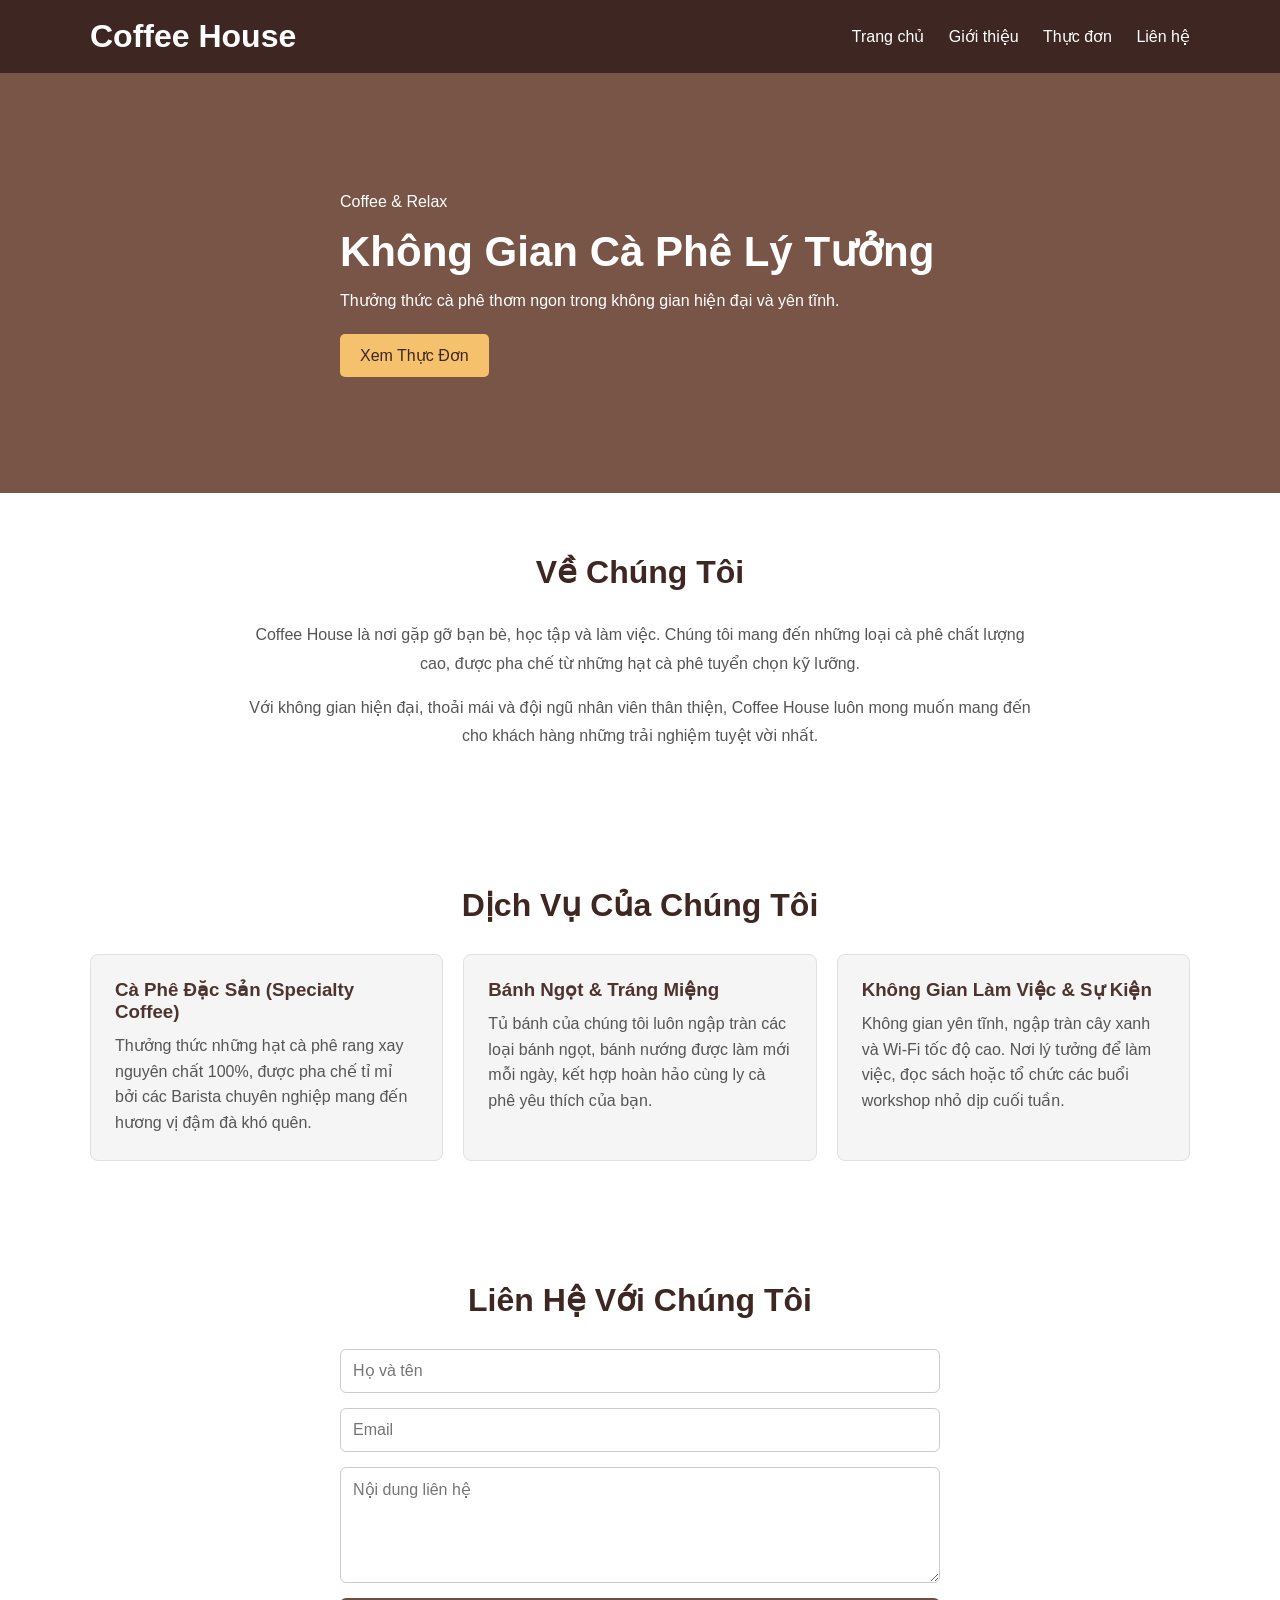
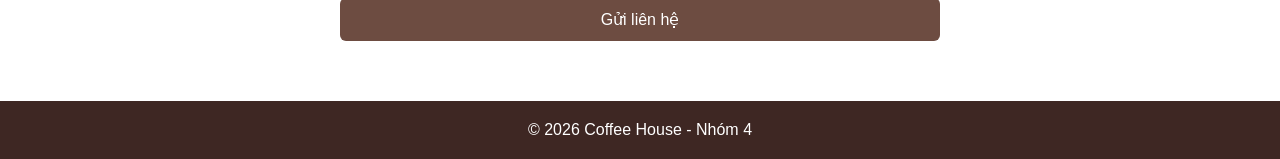
==== index.html @ 2587520f "cập nhật tên file index" ====
<!DOCTYPE html>
<html lang="vi">
<head>
    <meta charset="UTF-8">
    <meta name="viewport" content="width=device-width, initial-scale=1.0">
    <title>Coffee House</title>
    <link rel="stylesheet" href="css/style.css">
</head>
<body>
    <header class="site-header">
        <div class="container header-wrapper">
            <h1 class="logo">Coffee House</h1>
            <nav class="navbar">
                <a href="#home">Trang chủ</a>
                <a href="#about">Giới thiệu</a>
                <a href="#services">Thực đơn</a>
                <a href="#contact">Liên hệ</a>
            </nav>
        </div>
    </header>

    <section id="home" class="hero">
        <div class="container hero-content">
            <p class="hero-label">Coffee & Relax</p>
            <h2>Không Gian Cà Phê Lý Tưởng</h2>
            <p>Thưởng thức cà phê thơm ngon trong không gian hiện đại và yên tĩnh.</p>
            <a href="#services" class="btn-primary">Xem Thực Đơn</a>
        </div>
    </section>

    <section id="about" class="section">
        <div class="container">
            <h2 class="section-title">Về Chúng Tôi</h2>
            <p class="section-text">
                Coffee House là nơi gặp gỡ bạn bè, học tập và làm việc.
                Chúng tôi mang đến những loại cà phê chất lượng cao,
                được pha chế từ những hạt cà phê tuyển chọn kỹ lưỡng.
            </p>
            <p class="section-text">
                Với không gian hiện đại, thoải mái và đội ngũ nhân viên
                thân thiện, Coffee House luôn mong muốn mang đến cho khách hàng
                những trải nghiệm tuyệt vời nhất.
            </p>
        </div>
    </section>

    <section id="services" class="section services-section">
        <div class="container">
            <h2 class="section-title">Dịch Vụ Của Chúng Tôi</h2>
            <div class="card-list">
                <div class="activity-card">
                    <h3>Cà Phê Đặc Sản (Specialty Coffee)</h3>
                    <p>Thưởng thức những hạt cà phê rang xay nguyên chất 100%, được pha chế tỉ mỉ bởi các Barista chuyên nghiệp mang đến hương vị đậm đà khó quên.</p>
                </div>
                <div class="activity-card">
                    <h3>Bánh Ngọt & Tráng Miệng</h3>
                    <p>Tủ bánh của chúng tôi luôn ngập tràn các loại bánh ngọt, bánh nướng được làm mới mỗi ngày, kết hợp hoàn hảo cùng ly cà phê yêu thích của bạn.</p>
                </div>
                <div class="activity-card">
                    <h3>Không Gian Làm Việc & Sự Kiện</h3>
                    <p>Không gian yên tĩnh, ngập tràn cây xanh và Wi-Fi tốc độ cao. Nơi lý tưởng để làm việc, đọc sách hoặc tổ chức các buổi workshop nhỏ dịp cuối tuần.</p>
                </div>
            </div>
        </div>
    </section>

    <section id="contact" class="section">
        <div class="container">
            <h2 class="section-title">Liên Hệ Với Chúng Tôi</h2>
            <form class="contact-form">
                <input type="text" placeholder="Họ và tên" required>
                <input type="email" placeholder="Email" required>
                <textarea rows="5" placeholder="Nội dung liên hệ" required></textarea>
                <button type="submit">Gửi liên hệ</button>
            </form>
        </div>
    </section>

    <footer class="site-footer">
        <p>© 2026 Coffee House - Nhóm 4</p>
    </footer>
</body>
</html>
---- css/style.css ----
* {
    margin: 0;
    padding: 0;
    box-sizing: border-box;
}

body {
    font-family: Arial, sans-serif;
}

.container {
    width: 90%;
    max-width: 1100px;
    margin: auto;
}

.site-header {
    background: #3e2723;
    padding: 18px 0;
    color: white;
}

.header-wrapper {
    display: flex;
    justify-content: space-between;
    align-items: center;
}

.navbar a {
    color: white;
    text-decoration: none;
    margin-left: 20px;
}

.hero {
    min-height: 420px;
    background: #795548;
    color: white;
    display: flex;
    align-items: center;
}

.hero-content {
    max-width: 600px;
}

.hero h2 {
    font-size: 42px;
    margin: 12px 0;
}

.hero p {
    line-height: 1.6;
}

.btn-primary {
    display: inline-block;
    margin-top: 20px;
    padding: 12px 20px;
    background: #f5c16c;
    color: #3e2723;
    text-decoration: none;
    border-radius: 5px;
} /* Đã thêm dấu ngoặc bị thiếu ở đây */

.section {
    padding: 60px 20px;
}

.section-title {
    text-align: center;
    font-size: 32px;
    margin-bottom: 30px;
    color: #3e2723;
}

.section-text {
    max-width: 800px;
    margin: 0 auto 15px;
    text-align: center;
    line-height: 1.8;
    color: #555;
}

/* --- Bổ sung CSS cho phần Dịch vụ (Card List) --- */
.card-list {
    display: grid;
    grid-template-columns: repeat(3, 1fr);
    gap: 20px;
    margin-top: 20px;
}

.activity-card {
    background: #f5f5f5;
    padding: 24px;
    border-radius: 8px;
    border: 1px solid #e0e0e0;
}

.activity-card h3 {
    color: #4e342e;
    margin-bottom: 10px;
}

.activity-card p {
    color: #555;
    line-height: 1.6;
}
/* ------------------------------------------------ */

.contact-form {
    max-width: 600px;
    margin: auto;
    display: flex;
    flex-direction: column;
    gap: 15px;
}

.contact-form input,
.contact-form textarea {
    padding: 12px;
    border: 1px solid #ccc;
    border-radius: 6px;
    font-size: 16px;
    font-family: inherit;
}

.contact-form button {
    background: #6d4c41;
    color: white;
    border: none;
    padding: 12px;
    border-radius: 6px;
    cursor: pointer;
    font-size: 16px;
}

.contact-form button:hover {
    background: #4e342e;
}

.site-footer {
    background: #3e2723;
    color: white;
    text-align: center;
    padding: 20px;
}

/* Thêm Responsive cho màn hình điện thoại */
@media (max-width: 768px) {
    .card-list {
        grid-template-columns: 1fr;
    }
    
    .header-wrapper {
        flex-direction: column;
        gap: 10px;
    }
}
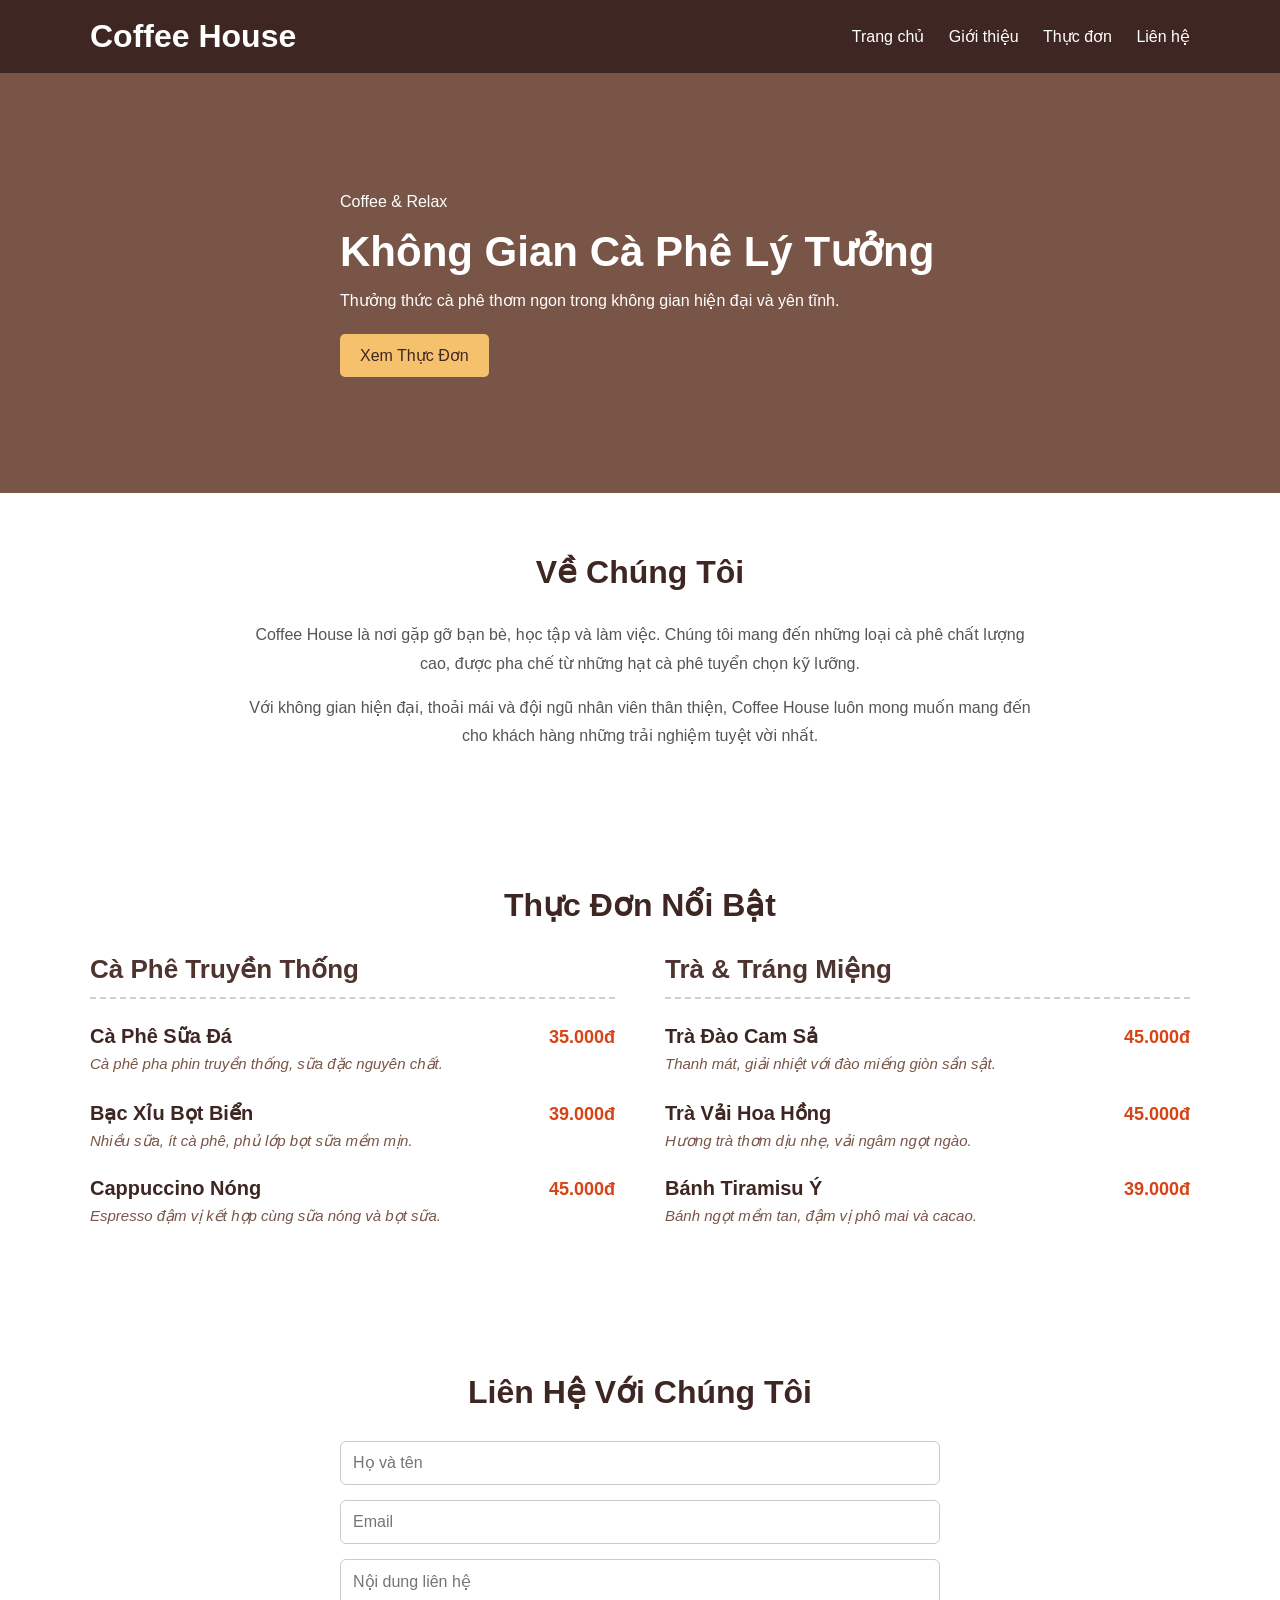
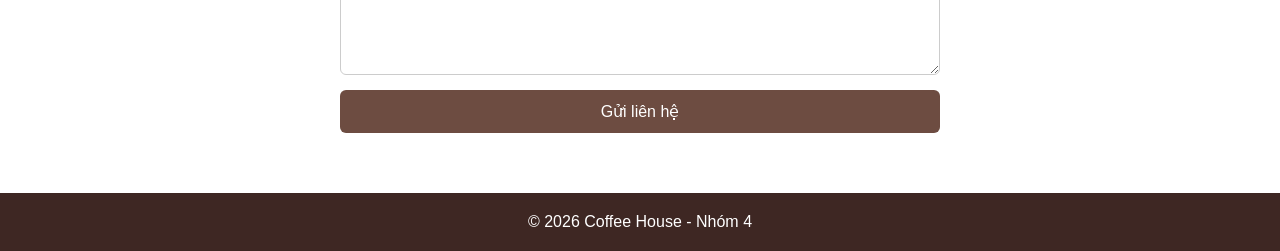
==== commit 11aad938: "Cập nhật menu" ====
--- a/index.html
+++ b/index.html
@@ -44,26 +44,72 @@
         </div>
     </section>
 
-    <section id="services" class="section services-section">
+    <!-- Thực đơn (Menu) -->
+    <section id="services" class="section menu-section">
         <div class="container">
-            <h2 class="section-title">Dịch Vụ Của Chúng Tôi</h2>
-            <div class="card-list">
-                <div class="activity-card">
-                    <h3>Cà Phê Đặc Sản (Specialty Coffee)</h3>
-                    <p>Thưởng thức những hạt cà phê rang xay nguyên chất 100%, được pha chế tỉ mỉ bởi các Barista chuyên nghiệp mang đến hương vị đậm đà khó quên.</p>
+            <h2 class="section-title">Thực Đơn Nổi Bật</h2>
+            
+            <div class="menu-grid">
+                <!-- Cột 1: Cà Phê -->
+                <div class="menu-category">
+                    <h3 class="category-title">Cà Phê Truyền Thống</h3>
+                    
+                    <div class="menu-item">
+                        <div class="menu-header">
+                            <h4>Cà Phê Sữa Đá</h4>
+                            <span class="price">35.000đ</span>
+                        </div>
+                        <p class="menu-desc">Cà phê pha phin truyền thống, sữa đặc nguyên chất.</p>
+                    </div>
+
+                    <div class="menu-item">
+                        <div class="menu-header">
+                            <h4>Bạc Xỉu Bọt Biển</h4>
+                            <span class="price">39.000đ</span>
+                        </div>
+                        <p class="menu-desc">Nhiều sữa, ít cà phê, phủ lớp bọt sữa mềm mịn.</p>
+                    </div>
+
+                    <div class="menu-item">
+                        <div class="menu-header">
+                            <h4>Cappuccino Nóng</h4>
+                            <span class="price">45.000đ</span>
+                        </div>
+                        <p class="menu-desc">Espresso đậm vị kết hợp cùng sữa nóng và bọt sữa.</p>
+                    </div>
                 </div>
-                <div class="activity-card">
-                    <h3>Bánh Ngọt & Tráng Miệng</h3>
-                    <p>Tủ bánh của chúng tôi luôn ngập tràn các loại bánh ngọt, bánh nướng được làm mới mỗi ngày, kết hợp hoàn hảo cùng ly cà phê yêu thích của bạn.</p>
-                </div>
-                <div class="activity-card">
-                    <h3>Không Gian Làm Việc & Sự Kiện</h3>
-                    <p>Không gian yên tĩnh, ngập tràn cây xanh và Wi-Fi tốc độ cao. Nơi lý tưởng để làm việc, đọc sách hoặc tổ chức các buổi workshop nhỏ dịp cuối tuần.</p>
+
+                <!-- Cột 2: Trà & Bánh -->
+                <div class="menu-category">
+                    <h3 class="category-title">Trà & Tráng Miệng</h3>
+                    
+                    <div class="menu-item">
+                        <div class="menu-header">
+                            <h4>Trà Đào Cam Sả</h4>
+                            <span class="price">45.000đ</span>
+                        </div>
+                        <p class="menu-desc">Thanh mát, giải nhiệt với đào miếng giòn sần sật.</p>
+                    </div>
+
+                    <div class="menu-item">
+                        <div class="menu-header">
+                            <h4>Trà Vải Hoa Hồng</h4>
+                            <span class="price">45.000đ</span>
+                        </div>
+                        <p class="menu-desc">Hương trà thơm dịu nhẹ, vải ngâm ngọt ngào.</p>
+                    </div>
+
+                    <div class="menu-item">
+                        <div class="menu-header">
+                            <h4>Bánh Tiramisu Ý</h4>
+                            <span class="price">39.000đ</span>
+                        </div>
+                        <p class="menu-desc">Bánh ngọt mềm tan, đậm vị phô mai và cacao.</p>
+                    </div>
                 </div>
             </div>
         </div>
     </section>
-
     <section id="contact" class="section">
         <div class="container">
             <h2 class="section-title">Liên Hệ Với Chúng Tôi</h2>
--- a/css/style.css
+++ b/css/style.css
@@ -148,12 +148,57 @@
 
 /* Thêm Responsive cho màn hình điện thoại */
 @media (max-width: 768px) {
-    .card-list {
+    .menu-grid {
         grid-template-columns: 1fr;
+        gap: 30px;
     }
     
     .header-wrapper {
         flex-direction: column;
         gap: 10px;
     }
+}
+.menu-grid {
+    display: grid;
+    grid-template-columns: 1fr 1fr;
+    gap: 50px;
+    margin-top: 20px;
+}
+
+.category-title {
+    color: #4e342e;
+    font-size: 26px;
+    margin-bottom: 25px;
+    border-bottom: 2px dashed #d7ccc8;
+    padding-bottom: 12px;
+}
+
+.menu-item {
+    margin-bottom: 25px;
+}
+
+.menu-header {
+    display: flex;
+    justify-content: space-between;
+    align-items: baseline;
+    margin-bottom: 5px;
+}
+
+.menu-header h4 {
+    color: #3e2723;
+    font-size: 20px;
+    font-weight: 600;
+}
+
+.menu-header .price {
+    color: #d84315; /* Màu cam đậm cho giá tiền nổi bật */
+    font-size: 18px;
+    font-weight: bold;
+}
+
+.menu-desc {
+    color: #795548;
+    font-size: 15px;
+    font-style: italic;
+    line-height: 1.5;
 }
